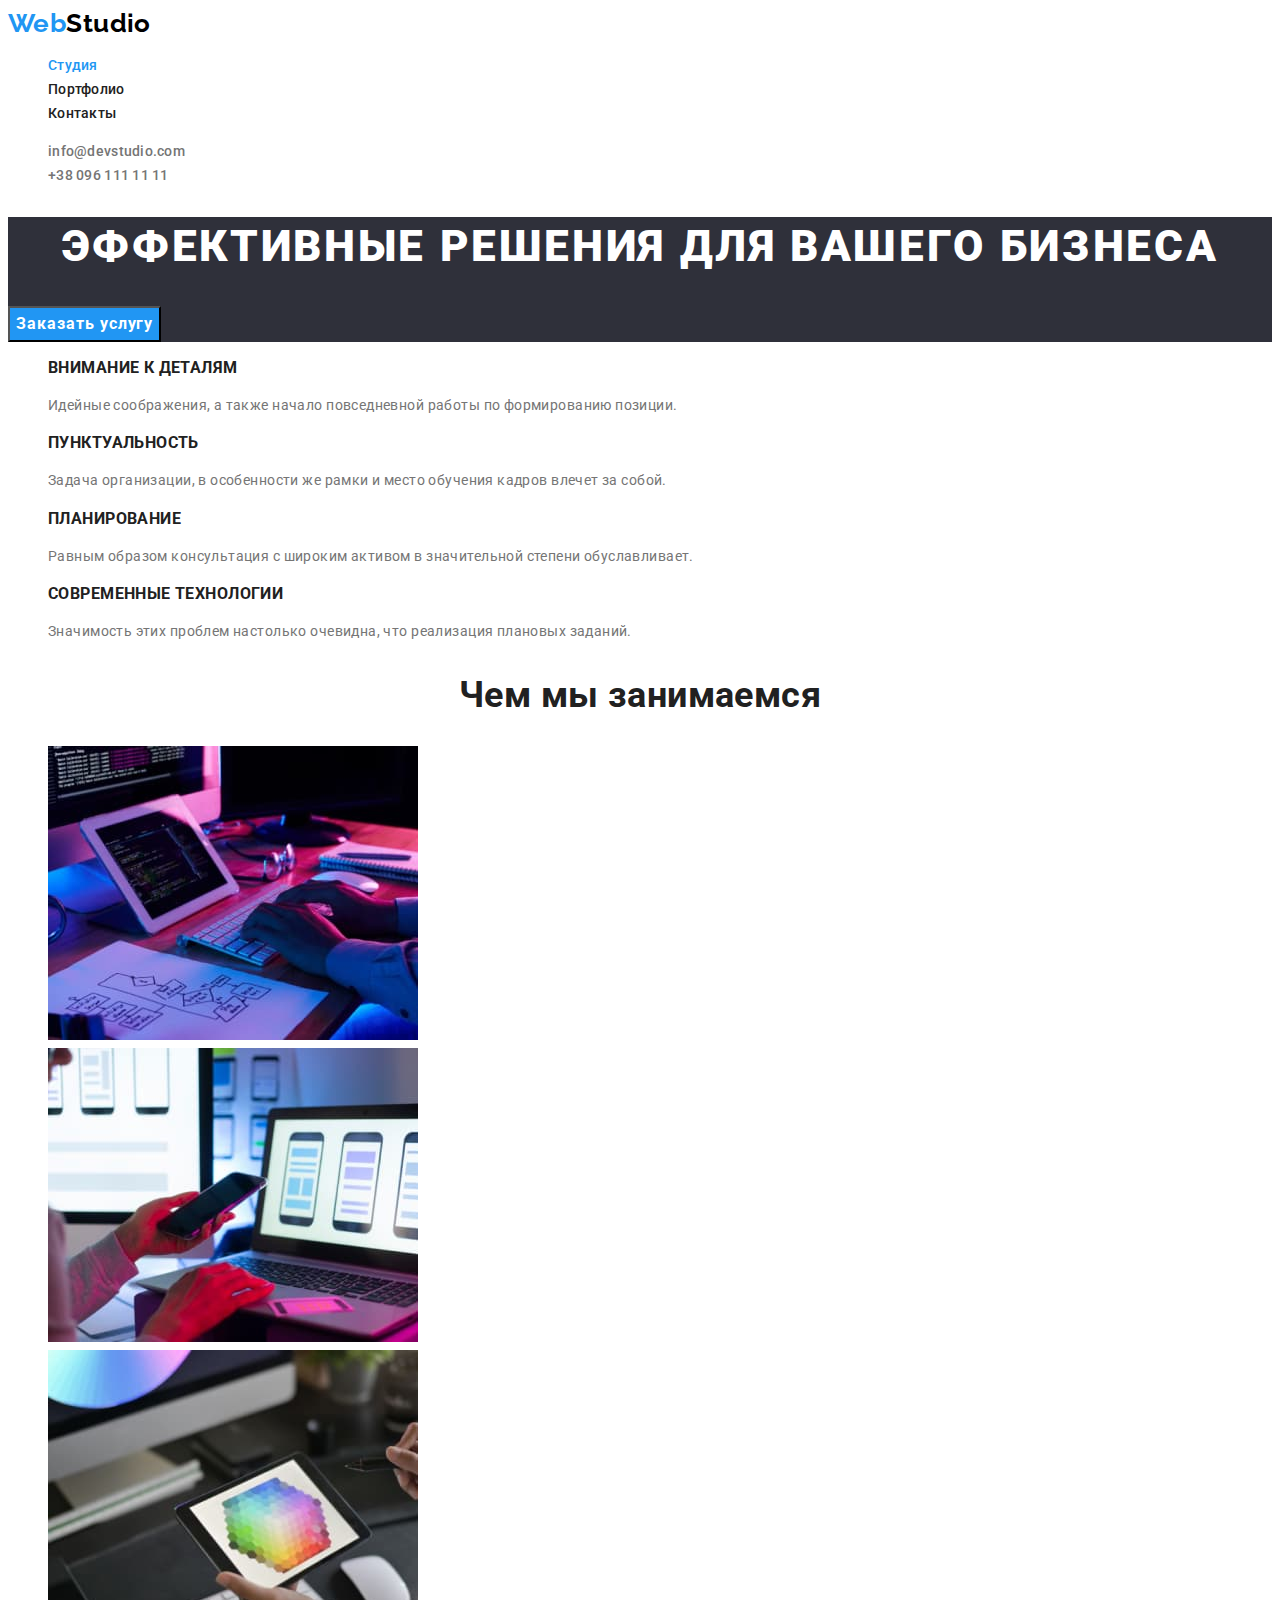
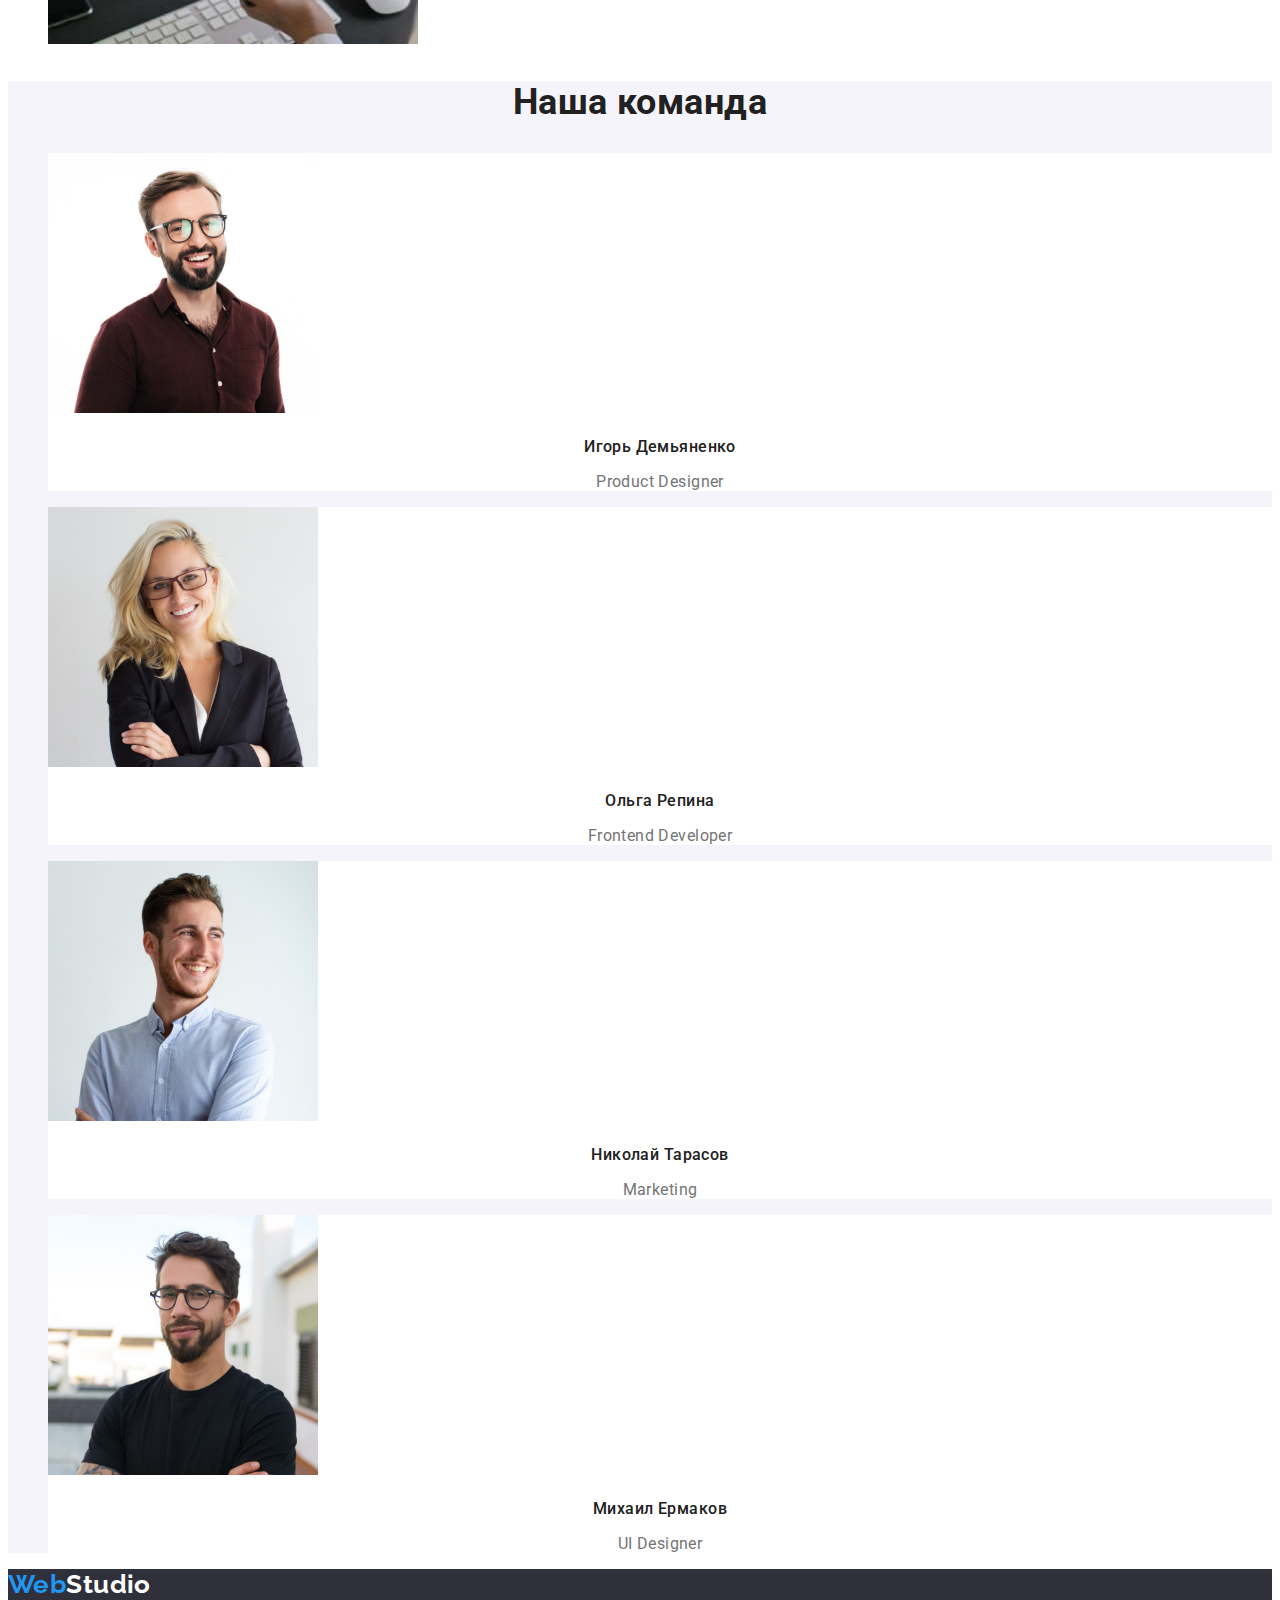
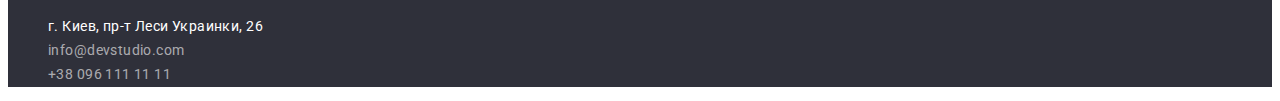
==== index.html @ c63263fb "Add data from HW2" ====
<!DOCTYPE html>
<html lang="ru">
  <head>
    <meta charset="UTF-8" />
    <meta http-equiv="X-UA-Compatible" content="IE=edge" />
    <meta name="viewport" content="width=device-width, initial-scale=1.0" />
    <title>WebStudio</title>
    <link rel="preconnect" href="https://fonts.googleapis.com" />
    <link rel="preconnect" href="https://fonts.gstatic.com" crossorigin />
    <link
      href="https://fonts.googleapis.com/css2?family=Raleway:wght@700&family=Roboto:wght@400;500;700;900&display=swap"
      rel="stylesheet"
    />
    <link rel="stylesheet" href="./css/styles.css" />
  </head>
  <body>
    <header class="header">
      <a href="./index.html" lang="en" class="logo link"
        >Web<span class="header-logo">Studio</span></a
      >
      <nav class="header-nav">
        <ul class="header-nav-list">
          <li class="header-nav-item">
            <a href="./index.html" class="header-nav-link current">Студия</a>
          </li>
          <li class="header-nav-item">
            <a href="./portfolio.html" class="header-nav-link">Портфолио</a>
          </li>
          <li class="header-nav-item"><a href="" class="header-nav-link">Контакты</a></li>
        </ul>
      </nav>
      <ul class="header-contacts-list">
        <li class="header-contacts-item">
          <a href="mailto:info@devstudio.com" class="header-contacts-link">info@devstudio.com</a>
        </li>
        <li class="header-contacts-item">
          <a href="tel:+380961111111" class="header-contacts-link">+38 096 111 11 11</a>
        </li>
      </ul>
    </header>
    <main class="main-studio">
      <!-- banner -->
      <section class="section-banner">
        <h1 class="banner-title">Эффективные решения для вашего бизнеса</h1>
        <button type="button" class="banner-btn">Заказать услугу</button>
      </section>
      <!-- features -->
      <section class="section-features">
        <h2 class="features-title hidden">Особенности</h2>
        <ul class="features-list">
          <li class="features-item">
            <h3 class="features-title">Внимание к деталям</h3>
            <p class="features-text">
              Идейные соображения, а также начало повседневной работы по формированию позиции.
            </p>
          </li>
          <li class="features-item">
            <h3 class="features-title">Пунктуальность</h3>
            <p class="features-text">
              Задача организации, в особенности же рамки и место обучения кадров влечет за собой.
            </p>
          </li>
          <li class="features-item">
            <h3 class="features-title">Планирование</h3>
            <p class="features-text">
              Равным образом консультация с широким активом в значительной степени обуславливает.
            </p>
          </li>
          <li class="features-item">
            <h3 class="features-title">Современные технологии</h3>
            <p class="features-text">
              Значимость этих проблем настолько очевидна, что реализация плановых заданий.
            </p>
          </li>
        </ul>
      </section>
      <!-- what are we doing -->
      <section class="section-doing">
        <h2 class="doing-title">Чем мы занимаемся</h2>
        <ul class="doing-list">
          <li class="doing-item">
            <img
              src="./images/what_we_are_doing_box_1.jpg"
              alt="Настройка по алгоритму"
              width="370"
              height="294"
            />
          </li>
          <li class="doing-item">
            <img
              src="./images/what_we_are_doing_box_2.jpg"
              alt="Выбор мобильного интерфейса"
              width="370"
              height="294"
            />
          </li>
          <li class="doing-item">
            <img
              src="./images/what_we_are_doing_box_3.jpg"
              alt="Подбор цветовой гаммы"
              width="370"
              height="294"
            />
          </li>
        </ul>
      </section>
      <!-- our team -->
      <section class="section-team">
        <h2 class="team-title">Наша команда</h2>
        <ul class="team-list">
          <li class="team-item">
            <img
              src="./images/our_team_igor_demyanenko.jpg"
              alt="Игорь Демьяненко"
              width="270"
              height="260"
            />
            <h3 class="team-sub-title">Игорь Демьяненко</h3>
            <p lang="en" class="team-text">Product Designer</p>
          </li>
          <li class="team-item">
            <img
              src="./images/our_team_olga_repina.jpg"
              alt="Ольга Репина"
              width="270"
              height="260"
            />
            <h3 class="team-sub-title">Ольга Репина</h3>
            <p lang="en" class="team-text">Frontend Developer</p>
          </li>
          <li class="team-item">
            <img
              src="./images/our_team_nikolay_tarasov.jpg"
              alt="Николай Тарасов"
              width="270"
              height="260"
            />
            <h3 class="team-sub-title">Николай Тарасов</h3>
            <p lang="en" class="team-text">Marketing</p>
          </li>
          <li class="team-item">
            <img
              src="./images/our_team_mihaylo_ermakov.jpg"
              alt="Михаил Ермаков"
              width="270"
              height="260"
            />
            <h3 class="team-sub-title">Михаил Ермаков</h3>
            <p lang="en" class="team-text">UI Designer</p>
          </li>
        </ul>
      </section>
    </main>
    <footer class="footer">
      <a href="./index.html" lang="en" class="logo link"
        >Web<span class="footer-logo">Studio</span></a
      >
      <address class="footer-address">
        <ul class="footer-address-list">
          <li class="footer-address-item">
            <a
              href="https://goo.gl/maps/iV2inNFUjzkezDSY9"
              target="_blank"
              rel="noopener noreferrer nofollow"
              class="footer-map-link"
              >г. Киев, пр-т Леси Украинки, 26</a
            >
          </li>
          <li class="footer-address-item">
            <a href="mailto:info@devstudio.com" class="footer-contacts-link">info@devstudio.com</a>
          </li>
          <li class="footer-address-item">
            <a href="tel:+380961111111" class="footer-contacts-link">+38 096 111 11 11</a>
          </li>
        </ul>
      </address>
    </footer>
  </body>
</html>
---- css/styles.css ----
:root {
  --text-primary-color: #757575;
  --text-title-color: #212121;
  --text-black-color: #000000;
  --text-transpwhite-color: #ffffff99;
  --text-white-color: #ffffff;
  --accent-primary-color: #2196f3;
  --accent-secondary-color: #188ce8;
  --bg-white-color: #ffffff;
  --bg-light-color: #f5f4fa;
  --bg-dark-color: #2f303a;
}

/* general rules */

body {
  background-color: var(--bg-white-color);
  color: var(--text-primary-color);
  font-family: roboto, sans-serif;
  font-size: 14px;
  line-height: 1.71;
  letter-spacing: 0.03em;
}

[class*='link'] {
  text-decoration: none;
}

[class$='item'] {
  list-style: none;
}

[class$='title'] {
  color: var(--text-title-color);
}

[class*='btn'] {
  cursor: pointer;
}

.hidden {
  position: absolute;
  width: 1px;
  height: 1px;
  margin: -1px;
  border: 0;
  padding: 0;
  white-space: nowrap;
  clip-path: inset(100%);
  clip: rect(0 0 0 0);
  overflow: hidden;
}

/* logo */

.logo {
  font-family: raleway, sans-serif;
  font-weight: 700;
  font-size: 26px;
  line-height: 1.19;
  color: var(--accent-primary-color);
}

.header-logo {
  color: var(--text-black-color);
}

.footer-logo {
  color: var(--text-white-color);
}

/* header */

.header-nav-link {
  font-weight: 500;
  line-height: 1.14;
  letter-spacing: 0.02em;
  color: var(--text-title-color);
}

.header-contacts-link {
  font-weight: 500;
  line-height: 1.14;
  letter-spacing: 0.02em;
  color: inherit;
}

.header-nav-link:hover,
.header-nav-link:focus,
.header-contacts-link:hover,
.header-contacts-link:focus {
  color: var(--accent-primary-color);
}

.current {
  color: var(--accent-primary-color);
}

/* main banner */

.section-banner {
  background-color: var(--bg-dark-color);
}

.banner-title {
  font-weight: 900;
  font-size: 44px;
  line-height: 1.36;
  text-align: center;
  letter-spacing: 0.06em;
  text-transform: uppercase;
  color: var(--text-white-color);
}

.banner-btn {
  font-weight: 700;
  font-size: 16px;
  line-height: 1.88;
  letter-spacing: 0.06em;
  background-color: var(--accent-primary-color);
  color: var(--text-white-color);
  font-family: inherit;
}

.banner-btn:hover,
.banner-btn:focus {
  background-color: var(--accent-secondary-color);
}

/* main features */

.features-title {
  font-weight: 700;

  line-height: 1.14;
  text-transform: uppercase;
}

/* main what we are doing */

.doing-title {
  font-size: 36px;
  line-height: 1.17;
  text-align: center;
}

/* main our team */

.section-team {
  background-color: var(--bg-light-color);
}

.team-item {
  background-color: var(--bg-white-color);
}

.team-title {
  font-size: 36px;
  line-height: 1.17;
  text-align: center;
}

.team-sub-title {
  font-weight: 500;
  font-size: 16px;
  line-height: 1.19;
  text-align: center;
}

.team-text {
  font-weight: 400;
  font-size: 16px;
  line-height: 1.19;
  text-align: center;
}

/* main portfolio */

.portfolio-projects-title {
  font-size: 18px;
  line-height: 2;
  letter-spacing: 0.06em;
}

.portfolio-filter-btn {
  font-weight: 500;
  font-size: 16px;
  line-height: 1.62;
  letter-spacing: 0.03em;
  color: var(--text-black-color);
  background-color: var(--bg-light-color);
  font-family: inherit;
}

.portfolio-filter-btn-current {
  font-weight: 500;
  font-size: 16px;
  line-height: 1.62;
  letter-spacing: 0.03em;
  color: var(--text-white-color);
  background-color: var(--accent-primary-color);
  font-family: inherit;
}

.portfolio-filter-btn:hover,
.portfolio-filter-btn:focus {
  background-color: var(--accent-primary-color);
  color: var(--text-white-color);
}

.portfolio-projects-text {
  font-size: 16px;
  line-height: 1.88;
}

/* footer */

.footer {
  background-color: var(--bg-dark-color);
}

.footer-map-link {
  color: var(--text-white-color);
  font-style: normal;
}

.footer-contacts-link {
  color: var(--text-transpwhite-color);
  font-style: normal;
}

.footer-contacts-link:hover,
.footer-contacts-link:focus {
  color: var(--accent-primary-color);
}
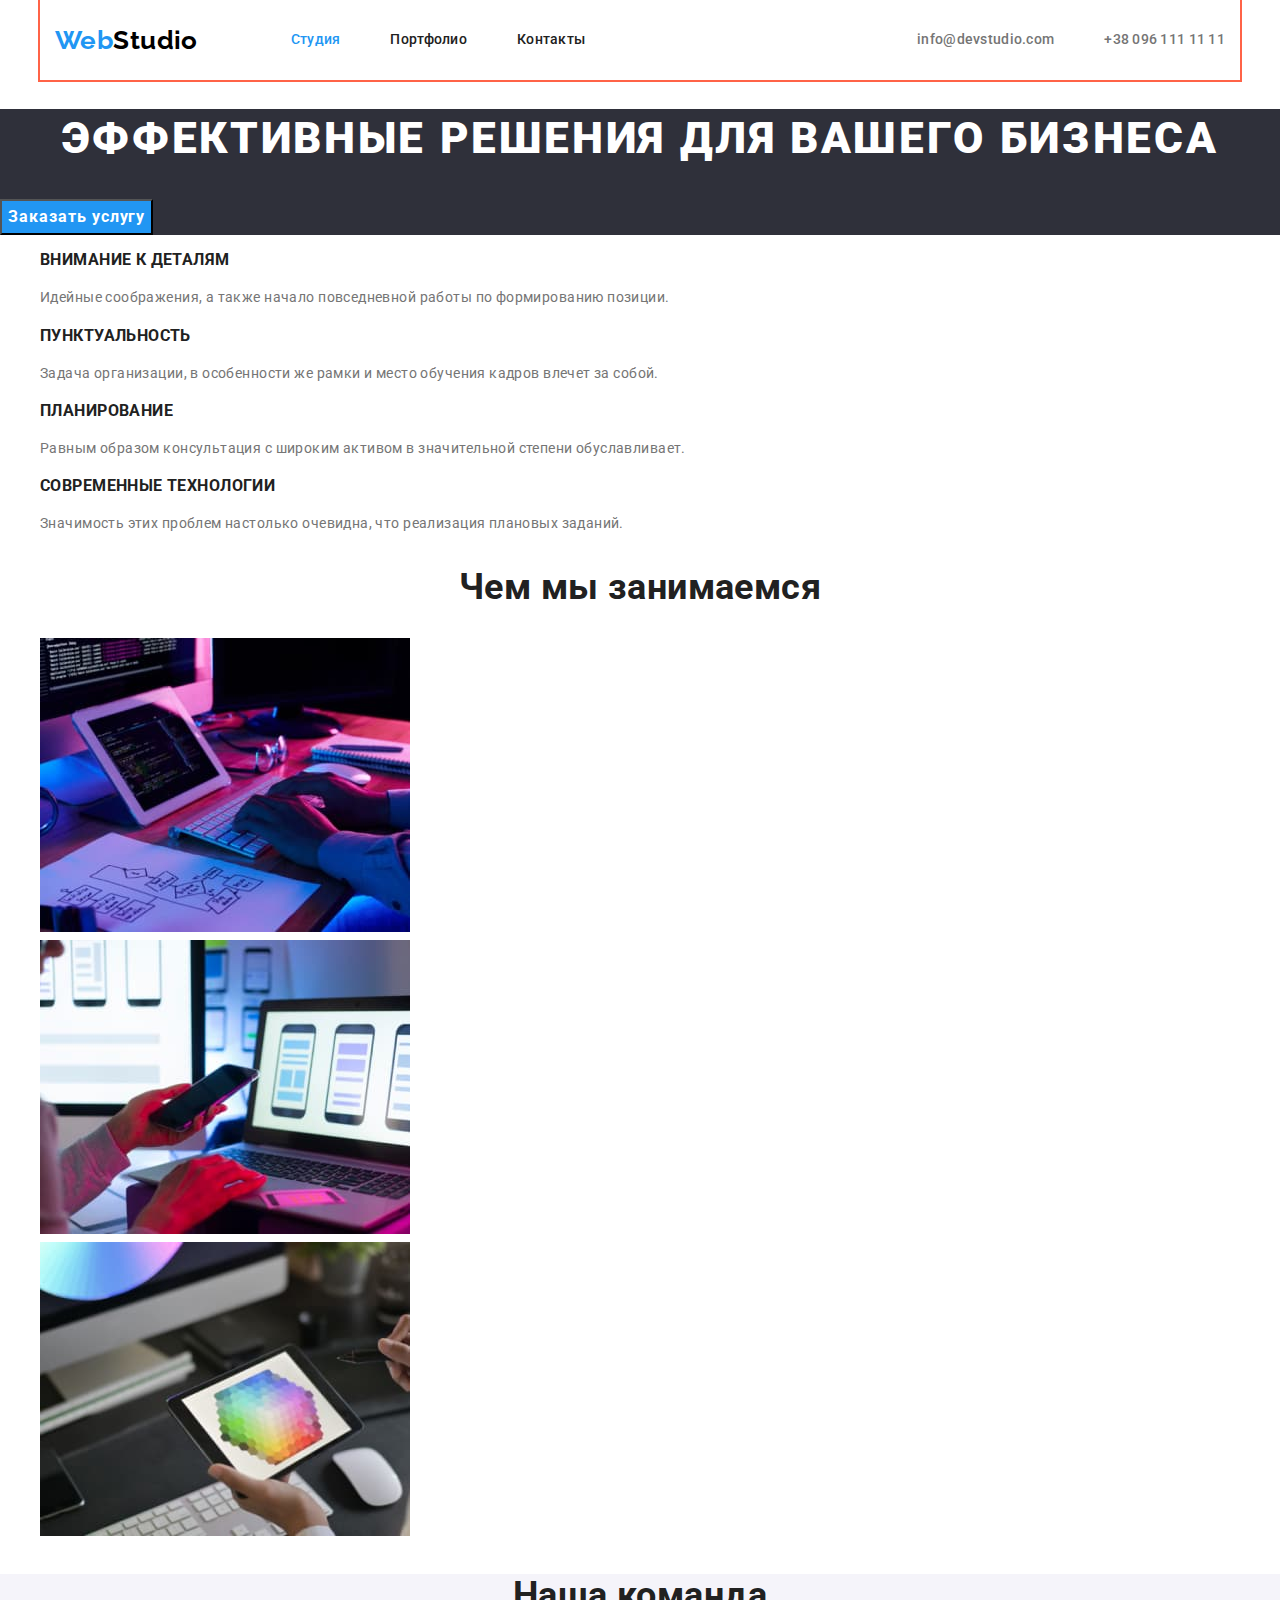
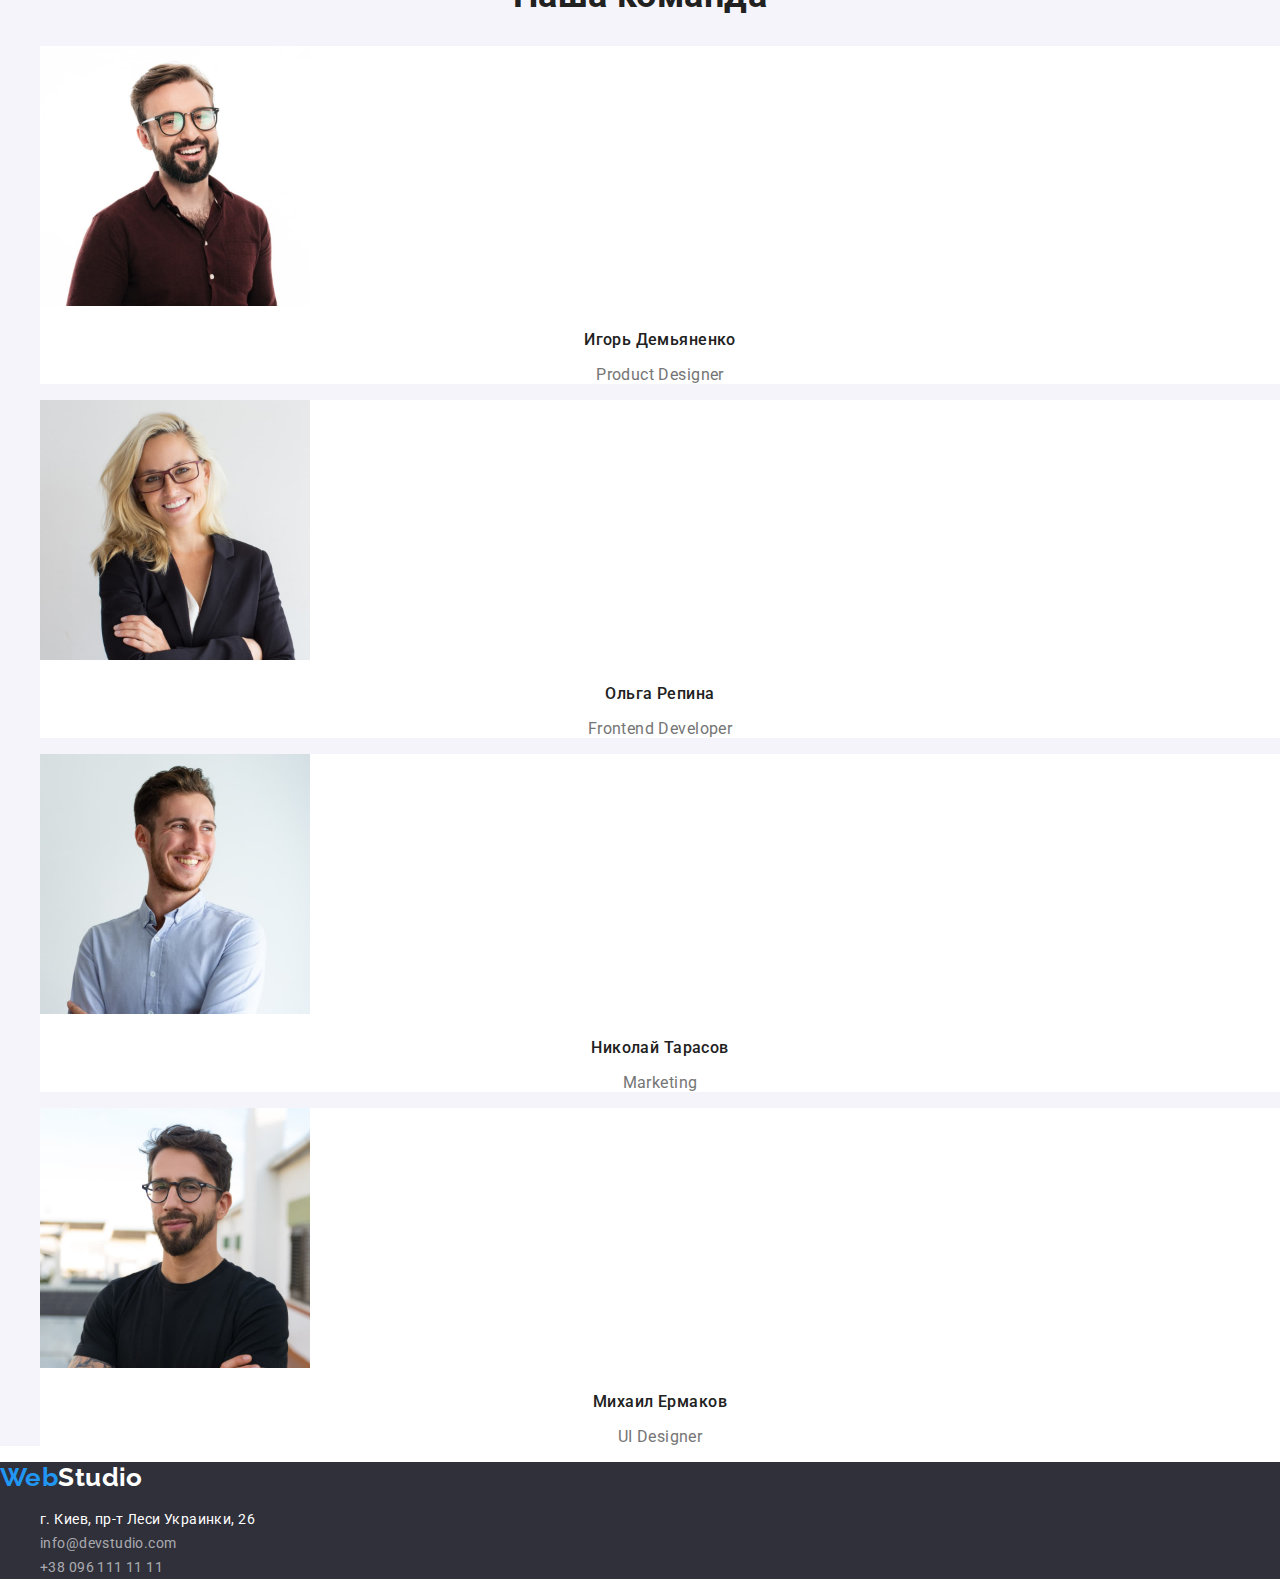
==== commit 2e7ea518: "Add style for header" ====
--- a/index.html
+++ b/index.html
@@ -11,32 +11,38 @@
       href="https://fonts.googleapis.com/css2?family=Raleway:wght@700&family=Roboto:wght@400;500;700;900&display=swap"
       rel="stylesheet"
     />
+    <link
+      rel="stylesheet"
+      href="https://cdnjs.cloudflare.com/ajax/libs/modern-normalize/1.1.0/modern-normalize.min.css"
+    />
     <link rel="stylesheet" href="./css/styles.css" />
   </head>
   <body>
     <header class="header">
-      <a href="./index.html" lang="en" class="logo link"
-        >Web<span class="header-logo">Studio</span></a
-      >
-      <nav class="header-nav">
-        <ul class="header-nav-list">
-          <li class="header-nav-item">
-            <a href="./index.html" class="header-nav-link current">Студия</a>
+      <div class="container">
+        <a href="./index.html" lang="en" class="logo link"
+          >Web<span class="header-logo">Studio</span></a
+        >
+        <nav class="header-nav">
+          <ul class="header-nav-list">
+            <li class="header-nav-item">
+              <a href="./index.html" class="header-nav-link current">Студия</a>
+            </li>
+            <li class="header-nav-item">
+              <a href="./portfolio.html" class="header-nav-link">Портфолио</a>
+            </li>
+            <li class="header-nav-item"><a href="" class="header-nav-link">Контакты</a></li>
+          </ul>
+        </nav>
+        <ul class="header-contacts-list">
+          <li class="header-contacts-item">
+            <a href="mailto:info@devstudio.com" class="header-contacts-link">info@devstudio.com</a>
           </li>
-          <li class="header-nav-item">
-            <a href="./portfolio.html" class="header-nav-link">Портфолио</a>
+          <li class="header-contacts-item">
+            <a href="tel:+380961111111" class="header-contacts-link">+38 096 111 11 11</a>
           </li>
-          <li class="header-nav-item"><a href="" class="header-nav-link">Контакты</a></li>
         </ul>
-      </nav>
-      <ul class="header-contacts-list">
-        <li class="header-contacts-item">
-          <a href="mailto:info@devstudio.com" class="header-contacts-link">info@devstudio.com</a>
-        </li>
-        <li class="header-contacts-item">
-          <a href="tel:+380961111111" class="header-contacts-link">+38 096 111 11 11</a>
-        </li>
-      </ul>
+      </div>
     </header>
     <main class="main-studio">
       <!-- banner -->
--- a/css/styles.css
+++ b/css/styles.css
@@ -51,6 +51,14 @@
   overflow: hidden;
 }
 
+.container {
+  width: 1200px;
+  margin: 0 auto;
+  padding: 0 15px;
+
+  outline: 2px solid tomato;
+}
+
 /* logo */
 
 .logo {
@@ -71,7 +79,33 @@
 
 /* header */
 
+.header > .container {
+  display: flex;
+  align-items: center;
+}
+
+.header-nav-list {
+  display: flex;
+  margin-left: 93px;
+  padding-left: 0;
+  margin: 0 0 0 93px;
+}
+
+.header-contacts-list {
+  display: flex;
+  padding-left: 0;
+  margin: 0 0 0 auto;
+}
+
+.header-nav-item:not(:first-child),
+.header-contacts-item:not(:first-child) {
+  margin-left: 50px;
+}
+
 .header-nav-link {
+  display: block;
+  padding: 32px 0;
+
   font-weight: 500;
   line-height: 1.14;
   letter-spacing: 0.02em;
@@ -79,6 +113,9 @@
 }
 
 .header-contacts-link {
+  display: block;
+  padding: 32px 0;
+
   font-weight: 500;
   line-height: 1.14;
   letter-spacing: 0.02em;
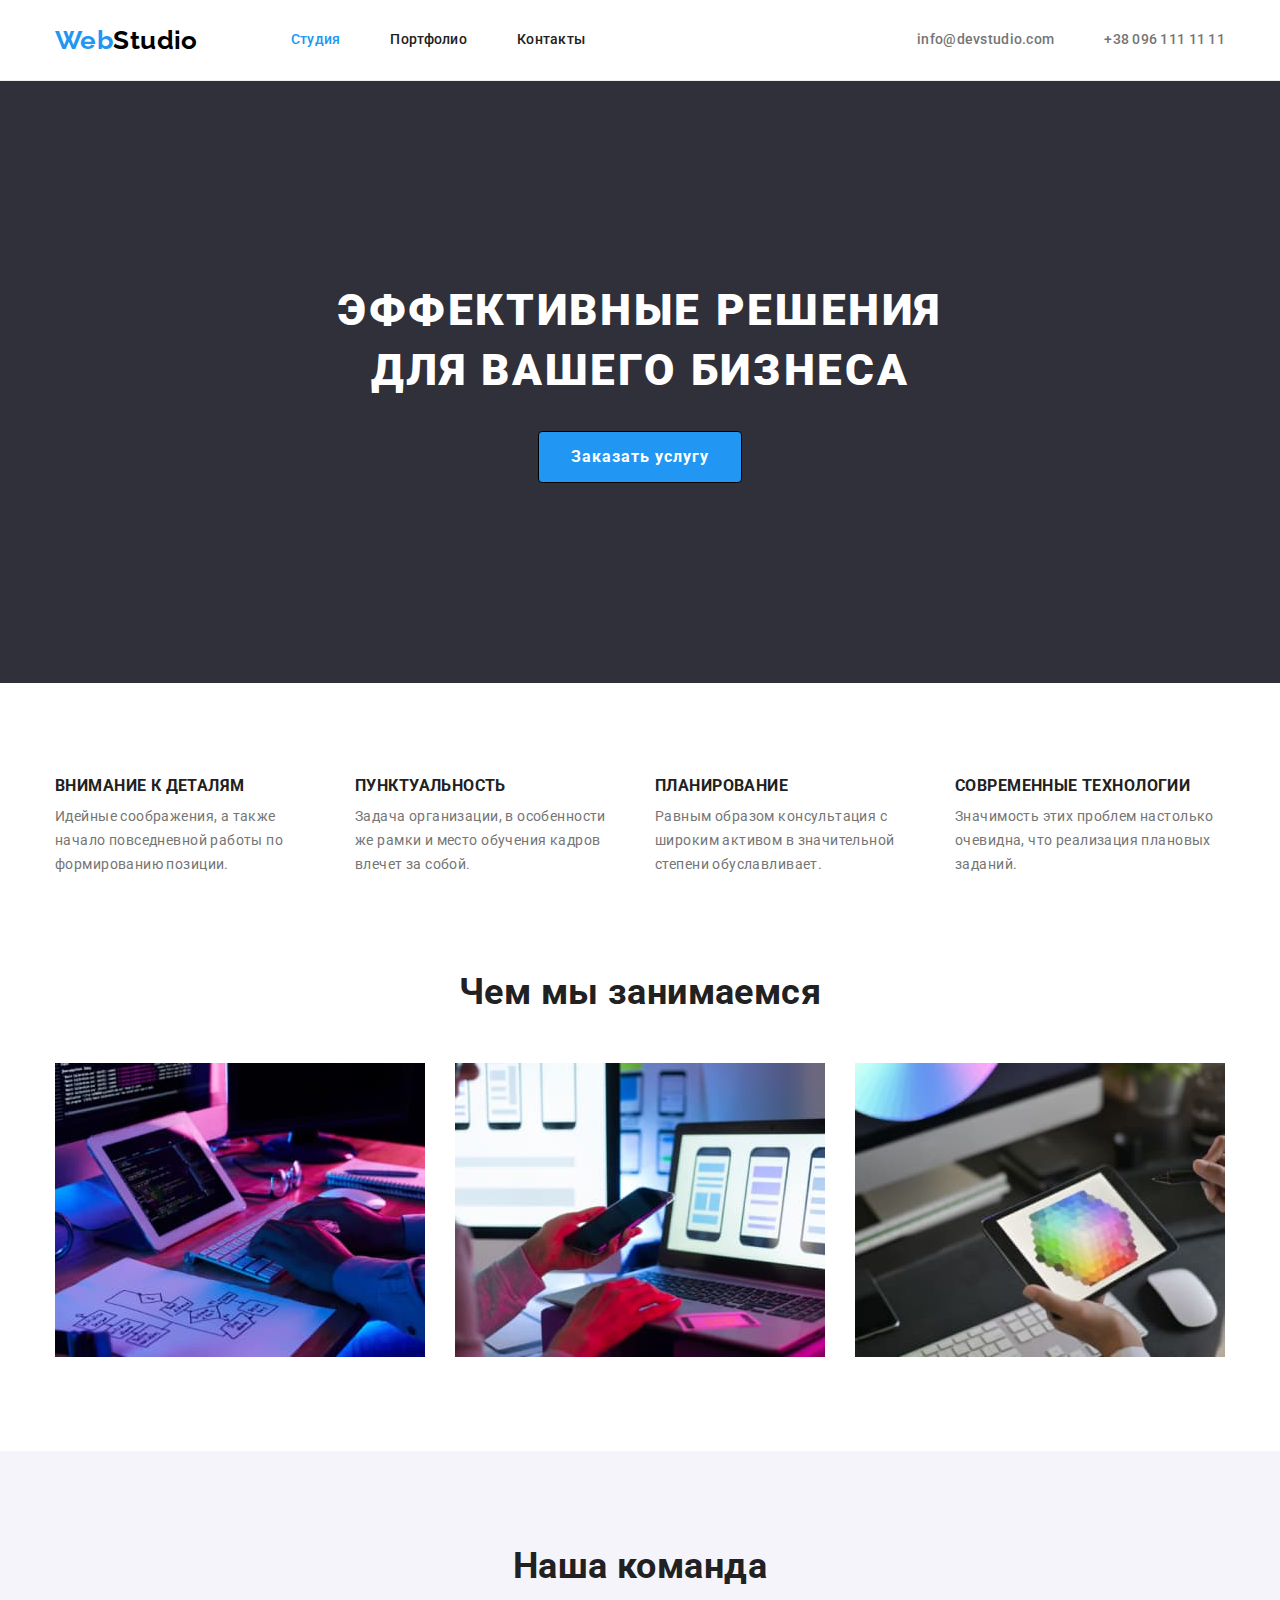
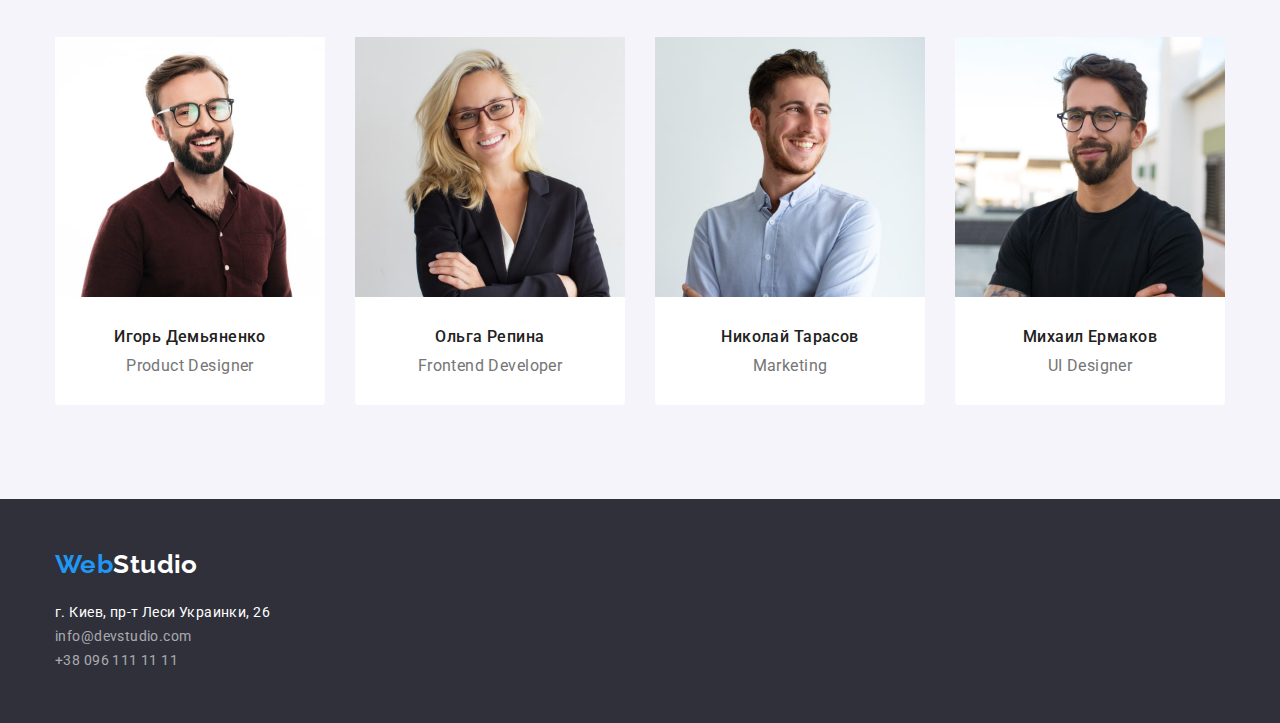
==== commit 68b2440f: "Finished tasks from HW3" ====
--- a/index.html
+++ b/index.html
@@ -52,134 +52,144 @@
       </section>
       <!-- features -->
       <section class="section-features">
-        <h2 class="features-title hidden">Особенности</h2>
-        <ul class="features-list">
-          <li class="features-item">
-            <h3 class="features-title">Внимание к деталям</h3>
-            <p class="features-text">
-              Идейные соображения, а также начало повседневной работы по формированию позиции.
-            </p>
-          </li>
-          <li class="features-item">
-            <h3 class="features-title">Пунктуальность</h3>
-            <p class="features-text">
-              Задача организации, в особенности же рамки и место обучения кадров влечет за собой.
-            </p>
-          </li>
-          <li class="features-item">
-            <h3 class="features-title">Планирование</h3>
-            <p class="features-text">
-              Равным образом консультация с широким активом в значительной степени обуславливает.
-            </p>
-          </li>
-          <li class="features-item">
-            <h3 class="features-title">Современные технологии</h3>
-            <p class="features-text">
-              Значимость этих проблем настолько очевидна, что реализация плановых заданий.
-            </p>
-          </li>
-        </ul>
+        <div class="container">
+          <h2 class="features-title hidden">Особенности</h2>
+          <ul class="features-list">
+            <li class="features-item">
+              <h3 class="features-title">Внимание к деталям</h3>
+              <p class="features-text">
+                Идейные соображения, а также начало повседневной работы по формированию позиции.
+              </p>
+            </li>
+            <li class="features-item">
+              <h3 class="features-title">Пунктуальность</h3>
+              <p class="features-text">
+                Задача организации, в особенности же рамки и место обучения кадров влечет за собой.
+              </p>
+            </li>
+            <li class="features-item">
+              <h3 class="features-title">Планирование</h3>
+              <p class="features-text">
+                Равным образом консультация с широким активом в значительной степени обуславливает.
+              </p>
+            </li>
+            <li class="features-item">
+              <h3 class="features-title">Современные технологии</h3>
+              <p class="features-text">
+                Значимость этих проблем настолько очевидна, что реализация плановых заданий.
+              </p>
+            </li>
+          </ul>
+        </div>
       </section>
       <!-- what are we doing -->
       <section class="section-doing">
-        <h2 class="doing-title">Чем мы занимаемся</h2>
-        <ul class="doing-list">
-          <li class="doing-item">
-            <img
-              src="./images/what_we_are_doing_box_1.jpg"
-              alt="Настройка по алгоритму"
-              width="370"
-              height="294"
-            />
-          </li>
-          <li class="doing-item">
-            <img
-              src="./images/what_we_are_doing_box_2.jpg"
-              alt="Выбор мобильного интерфейса"
-              width="370"
-              height="294"
-            />
-          </li>
-          <li class="doing-item">
-            <img
-              src="./images/what_we_are_doing_box_3.jpg"
-              alt="Подбор цветовой гаммы"
-              width="370"
-              height="294"
-            />
-          </li>
-        </ul>
+        <div class="container">
+          <h2 class="doing-title">Чем мы занимаемся</h2>
+          <ul class="doing-list">
+            <li class="doing-item">
+              <img
+                src="./images/what_we_are_doing_box_1.jpg"
+                alt="Настройка по алгоритму"
+                width="370"
+                height="294"
+              />
+            </li>
+            <li class="doing-item">
+              <img
+                src="./images/what_we_are_doing_box_2.jpg"
+                alt="Выбор мобильного интерфейса"
+                width="370"
+                height="294"
+              />
+            </li>
+            <li class="doing-item">
+              <img
+                src="./images/what_we_are_doing_box_3.jpg"
+                alt="Подбор цветовой гаммы"
+                width="370"
+                height="294"
+              />
+            </li>
+          </ul>
+        </div>
       </section>
       <!-- our team -->
       <section class="section-team">
-        <h2 class="team-title">Наша команда</h2>
-        <ul class="team-list">
-          <li class="team-item">
-            <img
-              src="./images/our_team_igor_demyanenko.jpg"
-              alt="Игорь Демьяненко"
-              width="270"
-              height="260"
-            />
-            <h3 class="team-sub-title">Игорь Демьяненко</h3>
-            <p lang="en" class="team-text">Product Designer</p>
-          </li>
-          <li class="team-item">
-            <img
-              src="./images/our_team_olga_repina.jpg"
-              alt="Ольга Репина"
-              width="270"
-              height="260"
-            />
-            <h3 class="team-sub-title">Ольга Репина</h3>
-            <p lang="en" class="team-text">Frontend Developer</p>
-          </li>
-          <li class="team-item">
-            <img
-              src="./images/our_team_nikolay_tarasov.jpg"
-              alt="Николай Тарасов"
-              width="270"
-              height="260"
-            />
-            <h3 class="team-sub-title">Николай Тарасов</h3>
-            <p lang="en" class="team-text">Marketing</p>
-          </li>
-          <li class="team-item">
-            <img
-              src="./images/our_team_mihaylo_ermakov.jpg"
-              alt="Михаил Ермаков"
-              width="270"
-              height="260"
-            />
-            <h3 class="team-sub-title">Михаил Ермаков</h3>
-            <p lang="en" class="team-text">UI Designer</p>
-          </li>
-        </ul>
+        <div class="container">
+          <h2 class="team-title">Наша команда</h2>
+          <ul class="team-list">
+            <li class="team-item">
+              <img
+                src="./images/our_team_igor_demyanenko.jpg"
+                alt="Игорь Демьяненко"
+                width="270"
+                height="260"
+              />
+              <h3 class="team-sub-title">Игорь Демьяненко</h3>
+              <p lang="en" class="team-text">Product Designer</p>
+            </li>
+            <li class="team-item">
+              <img
+                src="./images/our_team_olga_repina.jpg"
+                alt="Ольга Репина"
+                width="270"
+                height="260"
+              />
+              <h3 class="team-sub-title">Ольга Репина</h3>
+              <p lang="en" class="team-text">Frontend Developer</p>
+            </li>
+            <li class="team-item">
+              <img
+                src="./images/our_team_nikolay_tarasov.jpg"
+                alt="Николай Тарасов"
+                width="270"
+                height="260"
+              />
+              <h3 class="team-sub-title">Николай Тарасов</h3>
+              <p lang="en" class="team-text">Marketing</p>
+            </li>
+            <li class="team-item">
+              <img
+                src="./images/our_team_mihaylo_ermakov.jpg"
+                alt="Михаил Ермаков"
+                width="270"
+                height="260"
+              />
+              <h3 class="team-sub-title">Михаил Ермаков</h3>
+              <p lang="en" class="team-text">UI Designer</p>
+            </li>
+          </ul>
+        </div>
       </section>
     </main>
     <footer class="footer">
-      <a href="./index.html" lang="en" class="logo link"
-        >Web<span class="footer-logo">Studio</span></a
-      >
-      <address class="footer-address">
-        <ul class="footer-address-list">
-          <li class="footer-address-item">
-            <a
-              href="https://goo.gl/maps/iV2inNFUjzkezDSY9"
-              target="_blank"
-              rel="noopener noreferrer nofollow"
-              class="footer-map-link"
-              >г. Киев, пр-т Леси Украинки, 26</a
-            >
-          </li>
-          <li class="footer-address-item">
-            <a href="mailto:info@devstudio.com" class="footer-contacts-link">info@devstudio.com</a>
-          </li>
-          <li class="footer-address-item">
-            <a href="tel:+380961111111" class="footer-contacts-link">+38 096 111 11 11</a>
-          </li>
-        </ul>
-      </address>
+      <div class="container">
+        <a href="./index.html" lang="en" class="logo link"
+          >Web<span class="footer-logo">Studio</span></a
+        >
+        <address class="footer-address">
+          <ul class="footer-address-list">
+            <li class="footer-address-item">
+              <a
+                href="https://goo.gl/maps/iV2inNFUjzkezDSY9"
+                target="_blank"
+                rel="noopener noreferrer nofollow"
+                class="footer-map-link"
+                >г. Киев, пр-т Леси Украинки, 26</a
+              >
+            </li>
+            <li class="footer-address-item">
+              <a href="mailto:info@devstudio.com" class="footer-contacts-link"
+                >info@devstudio.com</a
+              >
+            </li>
+            <li class="footer-address-item">
+              <a href="tel:+380961111111" class="footer-contacts-link">+38 096 111 11 11</a>
+            </li>
+          </ul>
+        </address>
+      </div>
     </footer>
   </body>
 </html>
--- a/css/styles.css
+++ b/css/styles.css
@@ -9,6 +9,8 @@
   --bg-white-color: #ffffff;
   --bg-light-color: #f5f4fa;
   --bg-dark-color: #2f303a;
+  --border-main-color: #ececec;
+  --btn-border-color: #000000;
 }
 
 /* general rules */
@@ -20,6 +22,15 @@
   font-size: 14px;
   line-height: 1.71;
   letter-spacing: 0.03em;
+}
+
+h1,
+h2,
+h3,
+p,
+ul {
+  margin: 0;
+  padding: 0;
 }
 
 [class*='link'] {
@@ -55,8 +66,6 @@
   width: 1200px;
   margin: 0 auto;
   padding: 0 15px;
-
-  outline: 2px solid tomato;
 }
 
 /* logo */
@@ -79,6 +88,10 @@
 
 /* header */
 
+.header {
+  border-bottom: 1px solid var(--border-main-color);
+}
+
 .header > .container {
   display: flex;
   align-items: center;
@@ -88,13 +101,13 @@
   display: flex;
   margin-left: 93px;
   padding-left: 0;
-  margin: 0 0 0 93px;
+  margin-left: 93px;
 }
 
 .header-contacts-list {
   display: flex;
   padding-left: 0;
-  margin: 0 0 0 auto;
+  margin-left: auto;
 }
 
 .header-nav-item:not(:first-child),
@@ -136,10 +149,15 @@
 /* main banner */
 
 .section-banner {
+  padding: 200px 0;
+
   background-color: var(--bg-dark-color);
 }
 
 .banner-title {
+  margin: 0 auto;
+  width: 696px;
+
   font-weight: 900;
   font-size: 44px;
   line-height: 1.36;
@@ -150,6 +168,13 @@
 }
 
 .banner-btn {
+  display: block;
+  margin: 30px auto 0 auto;
+  padding: 10px 32px;
+
+  border: 1px solid var(--btn-border-color);
+  border-radius: 4px;
+
   font-weight: 700;
   font-size: 16px;
   line-height: 1.88;
@@ -166,6 +191,23 @@
 
 /* main features */
 
+.section-features > .container {
+  padding-top: 94px;
+  padding-bottom: 94px;
+}
+
+.features-list {
+  display: flex;
+}
+
+.features-item {
+  width: 270px;
+}
+
+.features-item:not(:first-child) {
+  margin-left: 30px;
+}
+
 .features-title {
   font-weight: 700;
 
@@ -173,7 +215,15 @@
   text-transform: uppercase;
 }
 
+.features-text {
+  margin-top: 10px;
+}
+
 /* main what we are doing */
+
+.section-doing > .container {
+  padding-bottom: 94px;
+}
 
 .doing-title {
   font-size: 36px;
@@ -181,14 +231,28 @@
   text-align: center;
 }
 
+.doing-list {
+  display: flex;
+  margin-top: 50px;
+}
+
+.doing-item {
+  line-height: 0;
+}
+
+.doing-item:not(:first-child) {
+  margin-left: 30px;
+}
+
 /* main our team */
 
 .section-team {
   background-color: var(--bg-light-color);
 }
 
-.team-item {
-  background-color: var(--bg-white-color);
+.section-team > .container {
+  padding-top: 94px;
+  padding-bottom: 94px;
 }
 
 .team-title {
@@ -197,7 +261,24 @@
   text-align: center;
 }
 
+.team-item {
+  border-radius: 0 0 4px 4px;
+  line-height: 0;
+  background-color: var(--bg-white-color);
+}
+
+.team-item:not(:first-child) {
+  margin-left: 30px;
+}
+
+.team-list {
+  display: flex;
+  margin-top: 50px;
+}
+
 .team-sub-title {
+  margin-top: 30px;
+
   font-weight: 500;
   font-size: 16px;
   line-height: 1.19;
@@ -205,6 +286,8 @@
 }
 
 .team-text {
+  margin: 10px 0 30px 0;
+
   font-weight: 400;
   font-size: 16px;
   line-height: 1.19;
@@ -213,13 +296,25 @@
 
 /* main portfolio */
 
-.portfolio-projects-title {
-  font-size: 18px;
-  line-height: 2;
-  letter-spacing: 0.06em;
+.section-portfolio > .container {
+  padding-top: 94px;
+  padding-bottom: 94px;
+}
+
+.portfolio-filter-list {
+  display: flex;
+  justify-content: center;
+}
+
+.portfolio-filter-item:not(:first-child) {
+  margin-left: 10px;
 }
 
 .portfolio-filter-btn {
+  padding: 6px 22px;
+  border: none;
+  border-radius: 4px;
+
   font-weight: 500;
   font-size: 16px;
   line-height: 1.62;
@@ -229,14 +324,9 @@
   font-family: inherit;
 }
 
-.portfolio-filter-btn-current {
-  font-weight: 500;
-  font-size: 16px;
-  line-height: 1.62;
-  letter-spacing: 0.03em;
+.portfolio-filter-btn.current-btn {
   color: var(--text-white-color);
   background-color: var(--accent-primary-color);
-  font-family: inherit;
 }
 
 .portfolio-filter-btn:hover,
@@ -245,6 +335,29 @@
   color: var(--text-white-color);
 }
 
+.portfolio-projects-list {
+  display: flex;
+  flex-wrap: wrap;
+  gap: 30px;
+  margin-top: 50px;
+}
+
+.portfolio-projects-item {
+  line-height: 0;
+}
+
+.portfolio-projects-disc {
+  padding: 20px 24px;
+  border: 1px solid var(--border-main-color);
+  border-top: none;
+}
+
+.portfolio-projects-title {
+  font-size: 18px;
+  line-height: 2;
+  letter-spacing: 0.06em;
+}
+
 .portfolio-projects-text {
   font-size: 16px;
   line-height: 1.88;
@@ -254,6 +367,15 @@
 
 .footer {
   background-color: var(--bg-dark-color);
+}
+
+.footer > .container {
+  padding-top: 50px;
+  padding-bottom: 50px;
+}
+
+.footer-address-list {
+  padding-top: 20px;
 }
 
 .footer-map-link {
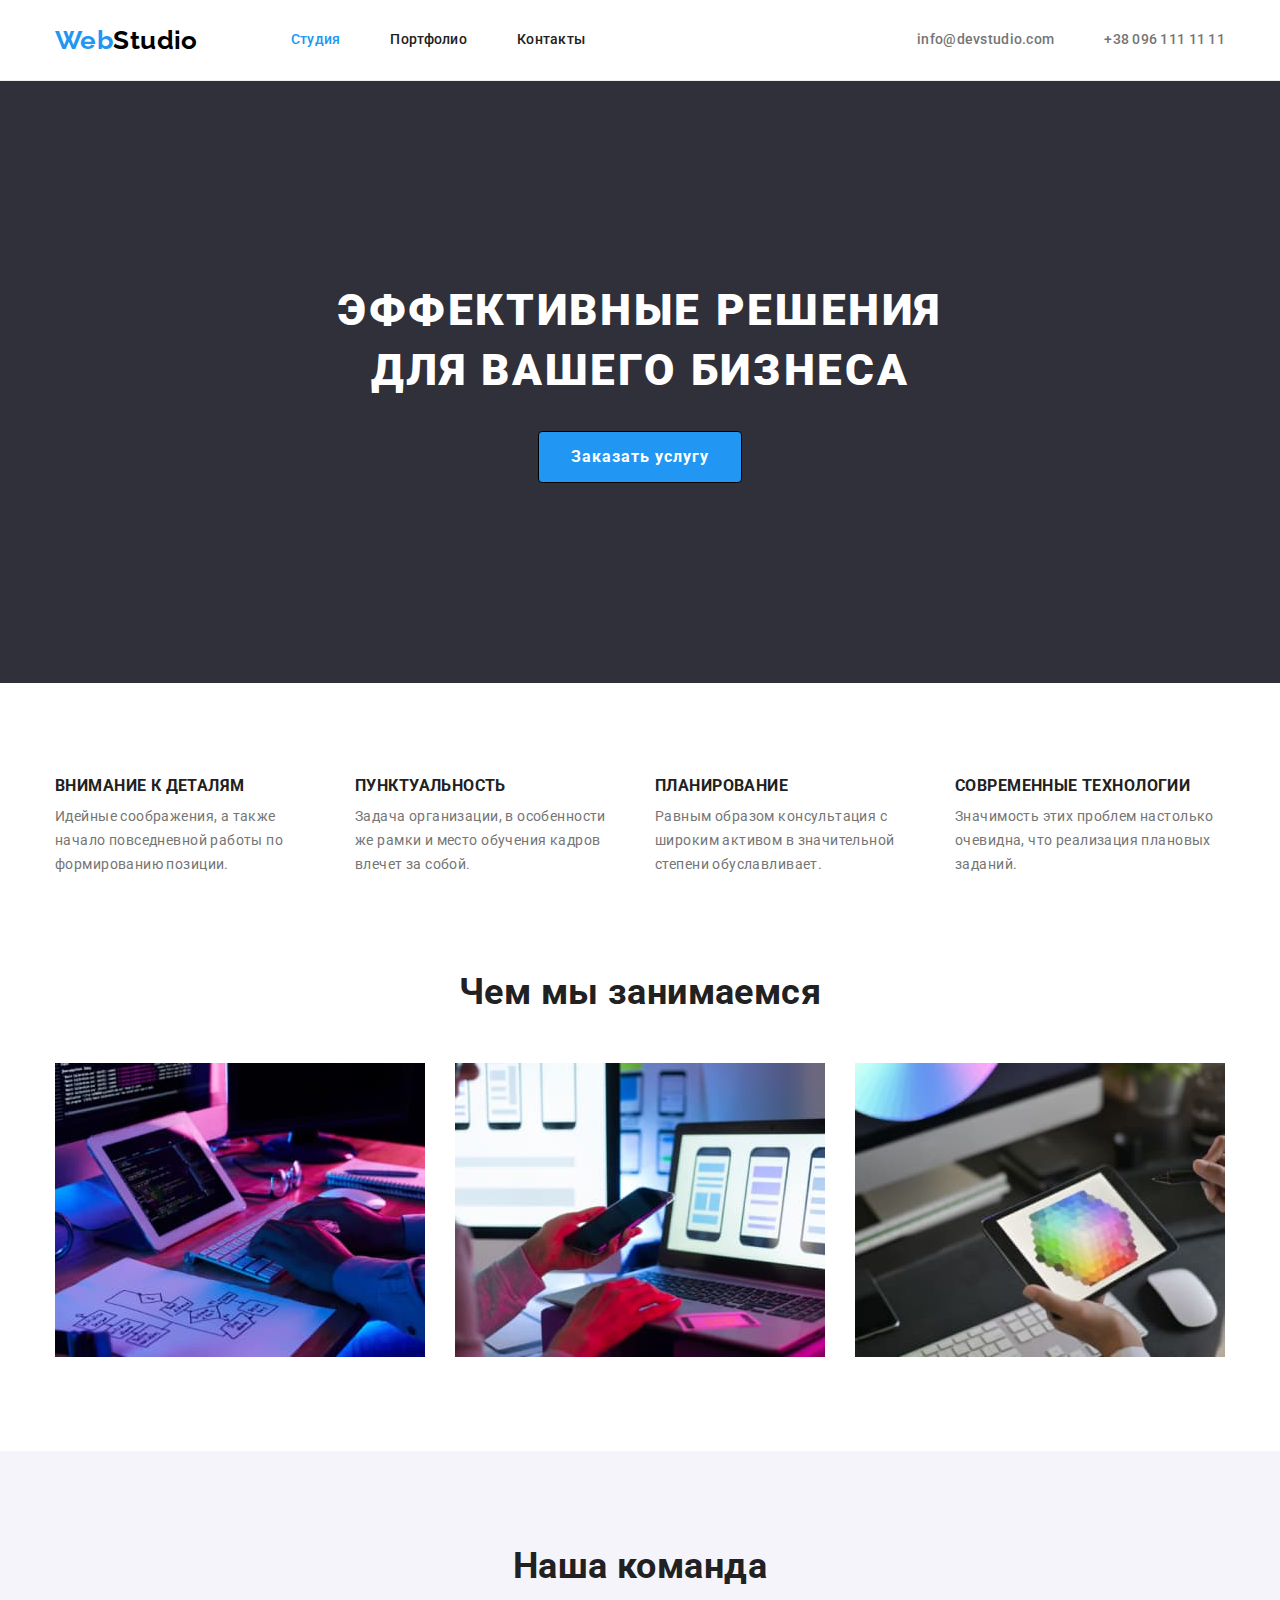
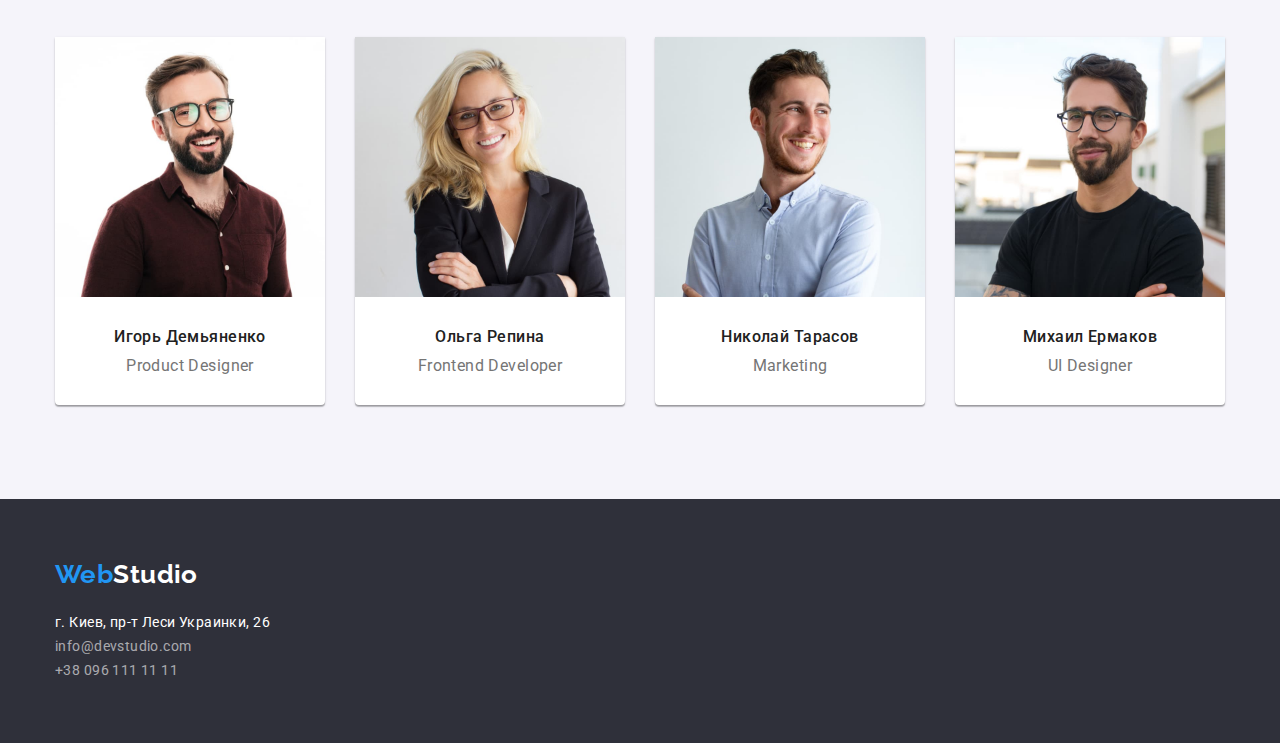
==== commit 17d7c56d: "Fix mentors remarks" ====
--- a/index.html
+++ b/index.html
@@ -126,8 +126,10 @@
                 width="270"
                 height="260"
               />
-              <h3 class="team-sub-title">Игорь Демьяненко</h3>
-              <p lang="en" class="team-text">Product Designer</p>
+              <div class="team-disc">
+                <h3 class="team-sub-title">Игорь Демьяненко</h3>
+                <p lang="en" class="team-text">Product Designer</p>
+              </div>
             </li>
             <li class="team-item">
               <img
@@ -136,8 +138,10 @@
                 width="270"
                 height="260"
               />
-              <h3 class="team-sub-title">Ольга Репина</h3>
-              <p lang="en" class="team-text">Frontend Developer</p>
+              <div class="team-disc">
+                <h3 class="team-sub-title">Ольга Репина</h3>
+                <p lang="en" class="team-text">Frontend Developer</p>
+              </div>
             </li>
             <li class="team-item">
               <img
@@ -146,8 +150,10 @@
                 width="270"
                 height="260"
               />
-              <h3 class="team-sub-title">Николай Тарасов</h3>
-              <p lang="en" class="team-text">Marketing</p>
+              <div class="team-disc">
+                <h3 class="team-sub-title">Николай Тарасов</h3>
+                <p lang="en" class="team-text">Marketing</p>
+              </div>
             </li>
             <li class="team-item">
               <img
@@ -156,8 +162,10 @@
                 width="270"
                 height="260"
               />
-              <h3 class="team-sub-title">Михаил Ермаков</h3>
-              <p lang="en" class="team-text">UI Designer</p>
+              <div class="team-disc">
+                <h3 class="team-sub-title">Михаил Ермаков</h3>
+                <p lang="en" class="team-text">UI Designer</p>
+              </div>
             </li>
           </ul>
         </div>
--- a/css/styles.css
+++ b/css/styles.css
@@ -27,10 +27,22 @@
 h1,
 h2,
 h3,
+h4,
+h5,
+h6,
 p,
 ul {
   margin: 0;
   padding: 0;
+}
+
+img {
+  display: block;
+  width: 100%;
+}
+
+[class*='section'] {
+  padding: 94px 0;
 }
 
 [class*='link'] {
@@ -63,7 +75,8 @@
 }
 
 .container {
-  width: 1200px;
+  max-width: 1200px;
+  width: 100%;
   margin: 0 auto;
   padding: 0 15px;
 }
@@ -101,7 +114,6 @@
   display: flex;
   margin-left: 93px;
   padding-left: 0;
-  margin-left: 93px;
 }
 
 .header-contacts-list {
@@ -191,11 +203,6 @@
 
 /* main features */
 
-.section-features > .container {
-  padding-top: 94px;
-  padding-bottom: 94px;
-}
-
 .features-list {
   display: flex;
 }
@@ -221,8 +228,8 @@
 
 /* main what we are doing */
 
-.section-doing > .container {
-  padding-bottom: 94px;
+.section-doing {
+  padding-top: 0;
 }
 
 .doing-title {
@@ -250,11 +257,6 @@
   background-color: var(--bg-light-color);
 }
 
-.section-team > .container {
-  padding-top: 94px;
-  padding-bottom: 94px;
-}
-
 .team-title {
   font-size: 36px;
   line-height: 1.17;
@@ -262,8 +264,9 @@
 }
 
 .team-item {
+  box-shadow: 0px 1px 3px rgba(0, 0, 0, 0.12), 0px 1px 1px rgba(0, 0, 0, 0.14),
+    0px 2px 1px rgba(0, 0, 0, 0.2);
   border-radius: 0 0 4px 4px;
-  line-height: 0;
   background-color: var(--bg-white-color);
 }
 
@@ -276,9 +279,11 @@
   margin-top: 50px;
 }
 
+.team-disc {
+  padding: 30px 0;
+}
+
 .team-sub-title {
-  margin-top: 30px;
-
   font-weight: 500;
   font-size: 16px;
   line-height: 1.19;
@@ -286,7 +291,7 @@
 }
 
 .team-text {
-  margin: 10px 0 30px 0;
+  margin-top: 10px;
 
   font-weight: 400;
   font-size: 16px;
@@ -295,11 +300,6 @@
 }
 
 /* main portfolio */
-
-.section-portfolio > .container {
-  padding-top: 94px;
-  padding-bottom: 94px;
-}
 
 .portfolio-filter-list {
   display: flex;
@@ -340,10 +340,11 @@
   flex-wrap: wrap;
   gap: 30px;
   margin-top: 50px;
+  justify-content: center;
 }
 
 .portfolio-projects-item {
-  line-height: 0;
+  flex-basis: calc((100% - 2 * 30px) / 3);
 }
 
 .portfolio-projects-disc {
@@ -359,6 +360,7 @@
 }
 
 .portfolio-projects-text {
+  margin-top: 4px;
   font-size: 16px;
   line-height: 1.88;
 }
@@ -370,12 +372,12 @@
 }
 
 .footer > .container {
-  padding-top: 50px;
-  padding-bottom: 50px;
+  padding-top: 60px;
+  padding-bottom: 60px;
 }
 
 .footer-address-list {
-  padding-top: 20px;
+  margin-top: 20px;
 }
 
 .footer-map-link {
